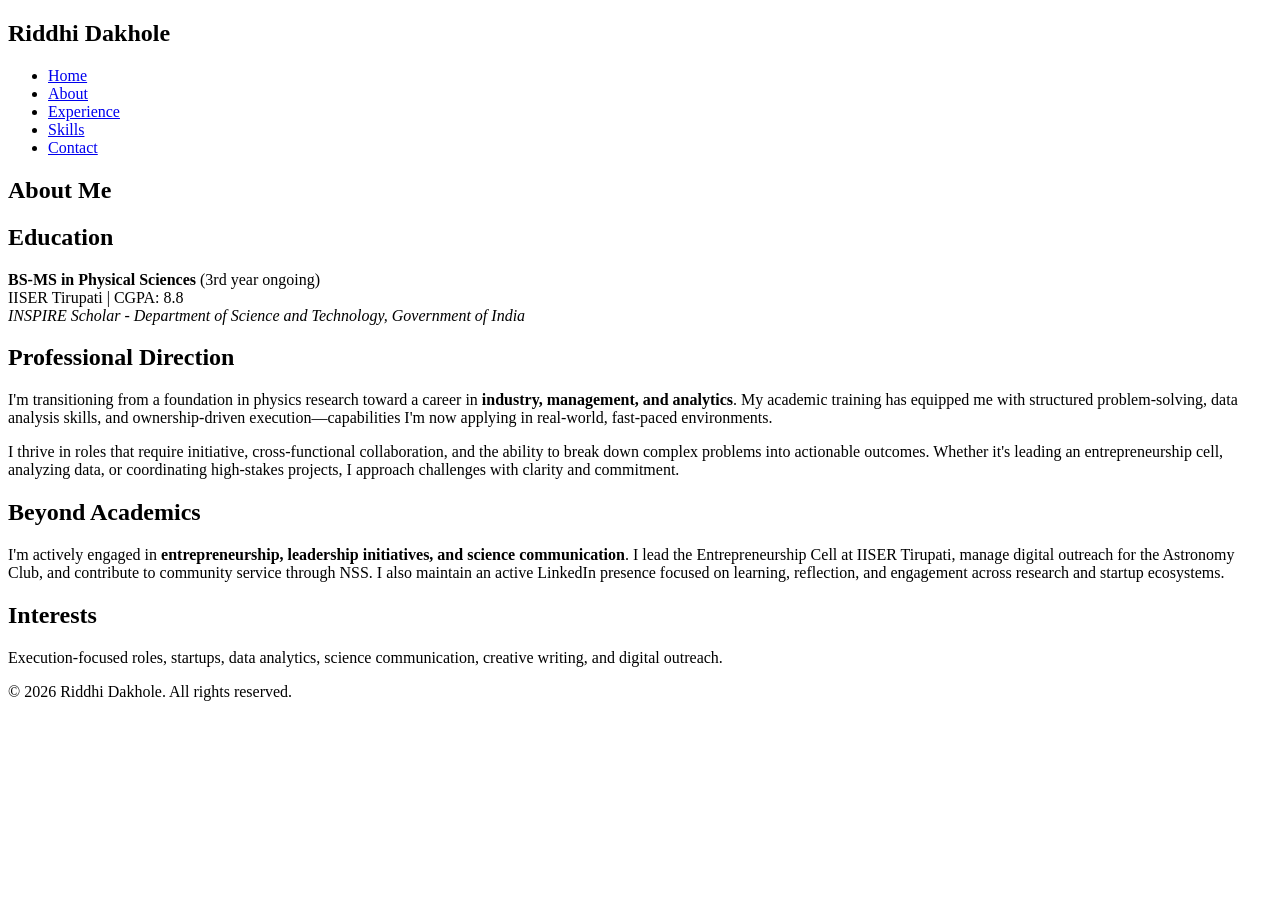
==== about.html @ ea6d9fc1 "Create about.html" ====
<!DOCTYPE html>
<html lang="en">
<head>
    <meta charset="UTF-8">
    <meta name="viewport" content="width=device-width, initial-scale=1.0">
    <title>About - Riddhi Dakhole</title>
    <link rel="stylesheet" href="style.css">
</head>
<body>
    <nav>
        <div class="container">
            <h1 class="logo">Riddhi Dakhole</h1>
            <ul class="nav-links">
                <li><a href="index.html">Home</a></li>
                <li><a href="about.html" class="active">About</a></li>
                <li><a href="experience.html">Experience</a></li>
                <li><a href="skills.html">Skills</a></li>
                <li><a href="contact.html">Contact</a></li>
            </ul>
        </div>
    </nav>

    <main>
        <section class="content-section">
            <div class="container">
                <h1>About Me</h1>
                
                <div class="about-content">
                    <h2>Education</h2>
                    <p><strong>BS-MS in Physical Sciences</strong> (3rd year ongoing)<br>
                    IISER Tirupati | CGPA: 8.8<br>
                    <em>INSPIRE Scholar - Department of Science and Technology, Government of India</em></p>

                    <h2>Professional Direction</h2>
                    <p>I'm transitioning from a foundation in physics research toward a career in <strong>industry, management, and analytics</strong>. My academic training has equipped me with structured problem-solving, data analysis skills, and ownership-driven execution—capabilities I'm now applying in real-world, fast-paced environments.</p>
                    
                    <p>I thrive in roles that require initiative, cross-functional collaboration, and the ability to break down complex problems into actionable outcomes. Whether it's leading an entrepreneurship cell, analyzing data, or coordinating high-stakes projects, I approach challenges with clarity and commitment.</p>

                    <h2>Beyond Academics</h2>
                    <p>I'm actively engaged in <strong>entrepreneurship, leadership initiatives, and science communication</strong>. I lead the Entrepreneurship Cell at IISER Tirupati, manage digital outreach for the Astronomy Club, and contribute to community service through NSS. I also maintain an active LinkedIn presence focused on learning, reflection, and engagement across research and startup ecosystems.</p>

                    <h2>Interests</h2>
                    <p>Execution-focused roles, startups, data analytics, science communication, creative writing, and digital outreach.</p>
                </div>
            </div>
        </section>
    </main>

    <footer>
        <div class="container">
            <p>&copy; 2026 Riddhi Dakhole. All rights reserved.</p>
        </div>
    </footer>
</body>
</html>
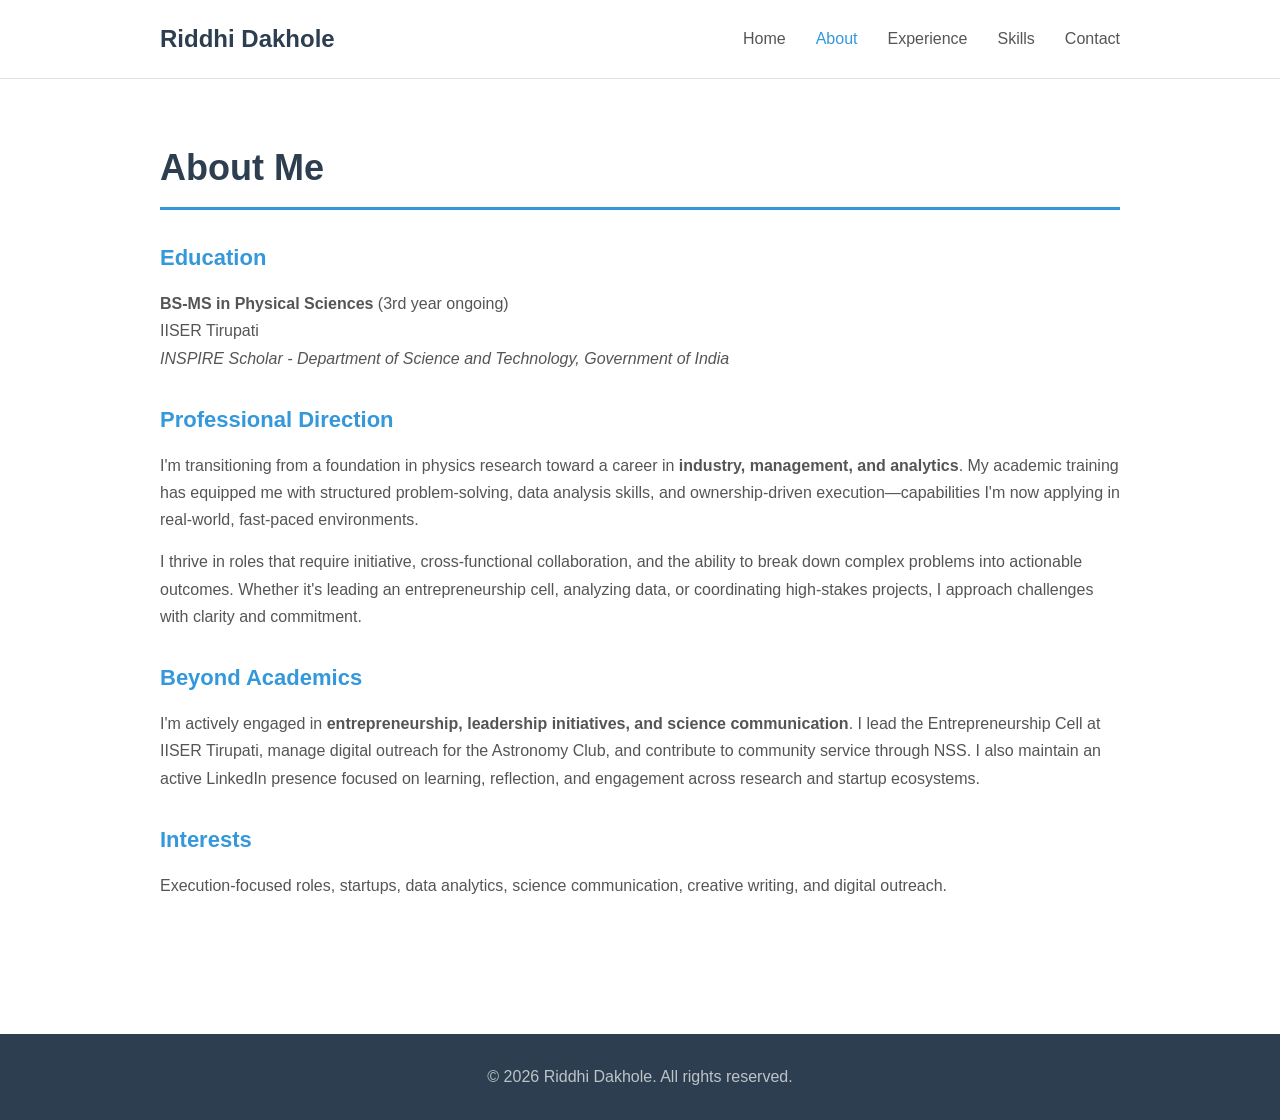
==== commit 7289c25c: "Update education details in about.html" ====
--- a/about.html
+++ b/about.html
@@ -28,7 +28,7 @@
                 <div class="about-content">
                     <h2>Education</h2>
                     <p><strong>BS-MS in Physical Sciences</strong> (3rd year ongoing)<br>
-                    IISER Tirupati | CGPA: 8.8<br>
+                    IISER Tirupati<br>
                     <em>INSPIRE Scholar - Department of Science and Technology, Government of India</em></p>
 
                     <h2>Professional Direction</h2>
--- a/style.css
+++ b/style.css
@@ -0,0 +1,379 @@
+/* ===========================
+   GENERAL RESET & BASE STYLES
+   =========================== */
+
+* {
+    margin: 0;
+    padding: 0;
+    box-sizing: border-box;
+}
+
+body {
+    font-family: 'Segoe UI', Tahoma, Geneva, Verdana, sans-serif;
+    line-height: 1.6;
+    color: #333;
+    background-color: #ffffff;
+}
+
+.container {
+    max-width: 1000px;
+    margin: 0 auto;
+    padding: 0 20px;
+}
+
+/* ===========================
+   NAVIGATION
+   =========================== */
+
+nav {
+    background-color: #ffffff;
+    border-bottom: 1px solid #e0e0e0;
+    padding: 20px 0;
+    position: sticky;
+    top: 0;
+    z-index: 100;
+}
+
+nav .container {
+    display: flex;
+    justify-content: space-between;
+    align-items: center;
+}
+
+.logo {
+    font-size: 24px;
+    font-weight: 600;
+    color: #2c3e50;
+}
+
+.nav-links {
+    display: flex;
+    list-style: none;
+    gap: 30px;
+}
+
+.nav-links a {
+    text-decoration: none;
+    color: #555;
+    font-weight: 500;
+    transition: color 0.3s ease;
+}
+
+.nav-links a:hover,
+.nav-links a.active {
+    color: #3498db;
+}
+
+/* ===========================
+   HERO SECTION (Home Page)
+   =========================== */
+
+.hero {
+    padding: 80px 0 100px 0;
+    text-align: center;
+}
+
+.hero-title {
+    font-size: 48px;
+    font-weight: 700;
+    color: #2c3e50;
+    margin-bottom: 15px;
+}
+
+.hero-subtitle {
+    font-size: 20px;
+    color: #7f8c8d;
+    margin-bottom: 30px;
+}
+
+.hero-description {
+    max-width: 700px;
+    margin: 0 auto 40px auto;
+    font-size: 18px;
+    line-height: 1.7;
+    color: #555;
+}
+
+.hero-description p {
+    margin-bottom: 15px;
+}
+
+.cta-buttons {
+    display: flex;
+    gap: 20px;
+    justify-content: center;
+    flex-wrap: wrap;
+}
+
+.btn {
+    padding: 12px 30px;
+    text-decoration: none;
+    border-radius: 5px;
+    font-weight: 600;
+    transition: all 0.3s ease;
+    display: inline-block;
+}
+
+.btn-primary {
+    background-color: #3498db;
+    color: white;
+}
+
+.btn-primary:hover {
+    background-color: #2980b9;
+    transform: translateY(-2px);
+}
+
+.btn-secondary {
+    background-color: transparent;
+    color: #3498db;
+    border: 2px solid #3498db;
+}
+
+.btn-secondary:hover {
+    background-color: #3498db;
+    color: white;
+    transform: translateY(-2px);
+}
+
+/* ===========================
+   CONTENT SECTIONS
+   =========================== */
+
+.content-section {
+    padding: 60px 0;
+    min-height: calc(100vh - 200px);
+}
+
+.content-section h1 {
+    font-size: 36px;
+    color: #2c3e50;
+    margin-bottom: 30px;
+    border-bottom: 3px solid #3498db;
+    padding-bottom: 10px;
+}
+
+.content-section h2 {
+    font-size: 24px;
+    color: #34495e;
+    margin-top: 30px;
+    margin-bottom: 15px;
+}
+
+.content-section p {
+    margin-bottom: 15px;
+    line-height: 1.7;
+    color: #555;
+}
+
+.content-section ul {
+    margin-left: 20px;
+    margin-bottom: 20px;
+}
+
+.content-section li {
+    margin-bottom: 8px;
+    line-height: 1.6;
+}
+
+/* ===========================
+   ABOUT PAGE
+   =========================== */
+
+.about-content h2 {
+    color: #3498db;
+    font-size: 22px;
+}
+
+/* ===========================
+   EXPERIENCE PAGE
+   =========================== */
+
+.experience-item,
+.achievement-item {
+    margin-bottom: 35px;
+    padding-bottom: 25px;
+    border-bottom: 1px solid #e0e0e0;
+}
+
+.experience-item:last-of-type {
+    border-bottom: none;
+}
+
+.experience-item h2 {
+    color: #2c3e50;
+    font-size: 22px;
+    margin-top: 0;
+    margin-bottom: 8px;
+}
+
+.meta {
+    color: #7f8c8d;
+    font-style: italic;
+    margin-bottom: 10px;
+}
+
+.achievement-item p {
+    margin-bottom: 10px;
+}
+
+/* ===========================
+   SKILLS PAGE
+   =========================== */
+
+.skills-grid {
+    display: grid;
+    grid-template-columns: repeat(auto-fit, minmax(280px, 1fr));
+    gap: 30px;
+    margin-top: 30px;
+}
+
+.skill-category {
+    background-color: #f8f9fa;
+    padding: 25px;
+    border-radius: 8px;
+    border-left: 4px solid #3498db;
+}
+
+.skill-category h2 {
+    color: #2c3e50;
+    font-size: 20px;
+    margin-top: 0;
+    margin-bottom: 15px;
+}
+
+.skill-category ul {
+    list-style: none;
+    margin-left: 0;
+}
+
+.skill-category li {
+    padding: 5px 0;
+    color: #555;
+}
+
+.skill-category li:before {
+    content: "✓ ";
+    color: #3498db;
+    font-weight: bold;
+    margin-right: 8px;
+}
+
+/* ===========================
+   CONTACT PAGE
+   =========================== */
+
+.contact-content {
+    max-width: 700px;
+}
+
+.contact-info {
+    margin-top: 40px;
+}
+
+.contact-item {
+    margin-bottom: 30px;
+}
+
+.contact-item h2 {
+    font-size: 20px;
+    color: #3498db;
+    margin-top: 0;
+    margin-bottom: 10px;
+}
+
+.contact-item a {
+    color: #3498db;
+    text-decoration: none;
+    font-weight: 500;
+}
+
+.contact-item a:hover {
+    text-decoration: underline;
+}
+
+.cta-section {
+    margin-top: 50px;
+    padding: 25px;
+    background-color: #f8f9fa;
+    border-radius: 8px;
+    border-left: 4px solid #3498db;
+}
+
+/* ===========================
+   FOOTER
+   =========================== */
+
+footer {
+    background-color: #2c3e50;
+    color: white;
+    text-align: center;
+    padding: 30px 0;
+    margin-top: 60px;
+}
+
+footer p {
+    margin: 0;
+    color: #bdc3c7;
+}
+
+/* ===========================
+   RESPONSIVE DESIGN
+   =========================== */
+
+@media (max-width: 768px) {
+    .nav-links {
+        gap: 15px;
+        font-size: 14px;
+    }
+
+    .hero-title {
+        font-size: 32px;
+    }
+
+    .hero-subtitle {
+        font-size: 18px;
+    }
+
+    .hero-description {
+        font-size: 16px;
+    }
+
+    .content-section h1 {
+        font-size: 28px;
+    }
+
+    .skills-grid {
+        grid-template-columns: 1fr;
+    }
+
+    .cta-buttons {
+        flex-direction: column;
+        align-items: center;
+    }
+
+    .btn {
+        width: 100%;
+        max-width: 300px;
+        text-align: center;
+    }
+}
+
+@media (max-width: 480px) {
+    .logo {
+        font-size: 20px;
+    }
+
+    .nav-links {
+        gap: 10px;
+        font-size: 12px;
+    }
+
+    .hero-title {
+        font-size: 26px;
+    }
+
+    .hero {
+        padding: 40px 0 60px 0;
+    }
+}
